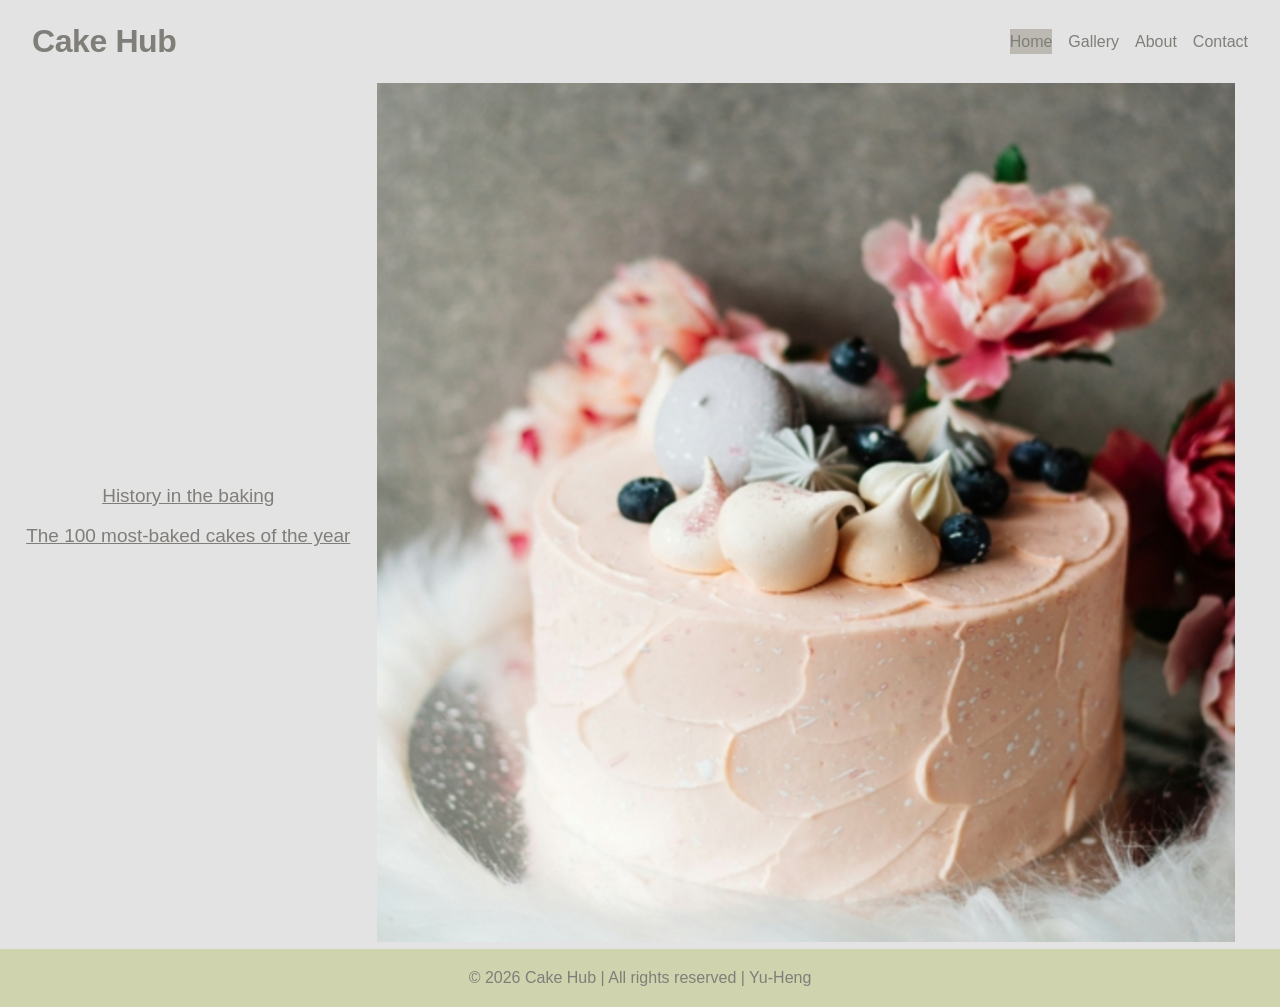
==== index.html @ 09ed1a15 "Add files via upload" ====
<!DOCTYPE html> 
<html lang ="en">
    <meta charset = "UTF-8"> 
    <meta name = "viewport" content = "width=device-width,intial-scale=1.0">
    <meta name = "description" content = "cake hub website">
    <link rel = "stylesheet" href="css/global.css">
    <link rel = "stylesheet" href="css/index.css">
    <title>Cake Hub</title>
    <body>

         <header>
            <h1> Cake Hub </h1>
            <input id="hamburger_checkbox" type="checkbox">
            <label for="hamburger_checkbox" id="hamburger_menu">
                <img id="hamburger_icon" src="images/Hamburger.png" alt="menu" width="24" height="18">
                <span class="sr-only"> Toggle navigation</span>
        </label>
        <nav>
            <a class="active_nav" href="index.html">Home</a>
            <a href="gallery.html">Gallery</a>
            <a href="about.html">About</a>
            <a href="contact.html">Contact</a>
        </nav>
    </header>

    <main>
     
    
        <aside>
            <a href="https://www.nma.gov.au/audio/historical-interpretation-series/transcripts/history-in-the-baking"> History in the baking </a>
            <a href="https://www.taste.com.au/quick-easy/galleries/100-most-baked-cakes-year/fljgzbsc"> The 100 most-baked cakes of the year </a>
        </aside>

        <section class="rose cake">
        <picture>
            <source media="(min-width: 1200px)" srcset="images/rose-1920.jpg">
            <source media="(min-width: 600px)" srcset="images/rose-960.jpg">
            <img src="images/rose-480.jpg" alt="cake hub" style="width: 100%; max-width: 100%;">
        </picture>
        </div>
    </main>

    <footer>
        <p>&copy; 2026 Cake Hub | All rights reserved | Yu-Heng </p>
    </footer>
---- css/global.css ----
* { 
margin: 0;
padding: 0;
box-sizing: border-box;
}

body {
    font-family: Verdana, Geneva, Tahoma, sans-serif;
    line-height: 1.6;
    color: #807E79 ;
    background-color: #E3E3E3;
    min-height: 100vh;
    display: flex;
    flex-direction: column;
    scroll-behavior: smooth;
}

header {
    background-color: #E3E3E3;
    color: #807E79;
    padding: 16px 32px;
    position: sticky;
    top: 0;
    left: 0;
    width: 100%;
    z-index: 1000;
    display: flex;
    justify-content: space-between;
    align-items: center;
}

footer {
  background-color: #CFD4AE;
  color: #807E79;
  padding: 16px 32px;
  text-align: center;
  font-size: 16px;
  width: 100%;
  margin-top: auto;
}

h1 {
  font-family: 'Segoe UI', Tahoma, Geneva, Verdana, sans-serif;
  font-size: 32px;
  font-weight: 700;
  letter-spacing: -0.4px;
  flex: 1;
}

#hamburger_checkbox {
  display: none;
}

#hamburger_menu {
  display: none;
  cursor: pointer;
  z-index: 1001;
  margin-left: 16px;
}

#hamburger_icon {
  display: none;
  width: 50px;
  height: 50px;
  object-fit: contain;
}

.sr-only{
  position: absolute;
  width: 1px;
  height: 1px;
  padding: 0;
  margin: -1px;
  overflow: hidden;
  clip-path: none;
  white-space: nowrap;
  border: 0;
}

nav {
  display: flex;
  gap: 16px;
  justify-content: flex-end;
  flex: none;
}

nav a, nav a:visited {
    color: #807E79;
    text-decoration: none;
}

nav a:hover {
    background: #BBB9B2;
    color: white;
    transform: none;
}

nav a.active_nav{
    background: #BBB9B2;
    color: #807E79;
}

@media only screen and (max-width:768px) {

  #hamburger_menu{
     display: block;
    }
  #hamburger_icon {
     display: block;
    }  
    
    nav {
        display: none;
        flex-direction: column;
        gap: 16px;
        background-color: #E8CCC5;
        position: absolute;
        top: 100%;
        right: 0;
        width: 200px;
        z-index: 999;
        border-radius: 0 0 8px 8px;
    }

    #hamburger_checkbox:checked ~ nav{
        display: flex;
    }

    nav a {
        padding: 16px;
        font-size: 19px;
        border-radius: 0;
        text-align: center;
    }
}

@media only screen and (max-width: 760px) {

  #hamburger_menu {
     display: none;
    }

   nav {
    display: flex !important;
    flex-direction: row;
    gap: 32px;
    position: static;
    width: auto;
    background: none;
   } 
}
---- css/index.css ----
h2 {
    display: none;
}

p {
    text-align: center;
}

aside {
    font-size: 19px;
    padding: 0px 0;
    text-align: center;
    width: 100%;
}

aside a {
    color: #807E79;
    display: block;
    padding: 5px 0;
    width: 100%;
}

aside a:hover {
    background-color: #BBB9B2;
    color: #CFD4AE;
} 

.hero {
    width: 100%;
    aspect-ratio: 3/1;
    overflow: hidden;
    position: relative;
    display: flex;
    align-items: center;
    justify-content: center;
    border-radius: 12px;
}

.hero img {
    width: 100%;
    height: 100%;
    object-fit: cover;
    position: absolute;
    inset: 0;
}

@media only screen and (min-width: 760px) {
    main {
        display: flex;
        padding-right: 25px;
        box-sizing: border-box;
    }
aside{
    align-items: center;
    display: flex;
    flex-direction: column;
    float: left;
    justify-content: center;
    width: 30%;
}

section {
    display: block;
    float: right;
    width: 70%;
    padding-right: 20px;
    box-sizing: border-box;
}

.indevbody {
    align-self: center;
    margin: 10px;
    padding: 10px;
    box-sizing: border-box;
    background-color: darkolivegreen;
    color: #807E79;
    font-size: 19px;
    line-height: 1.6;
}

}
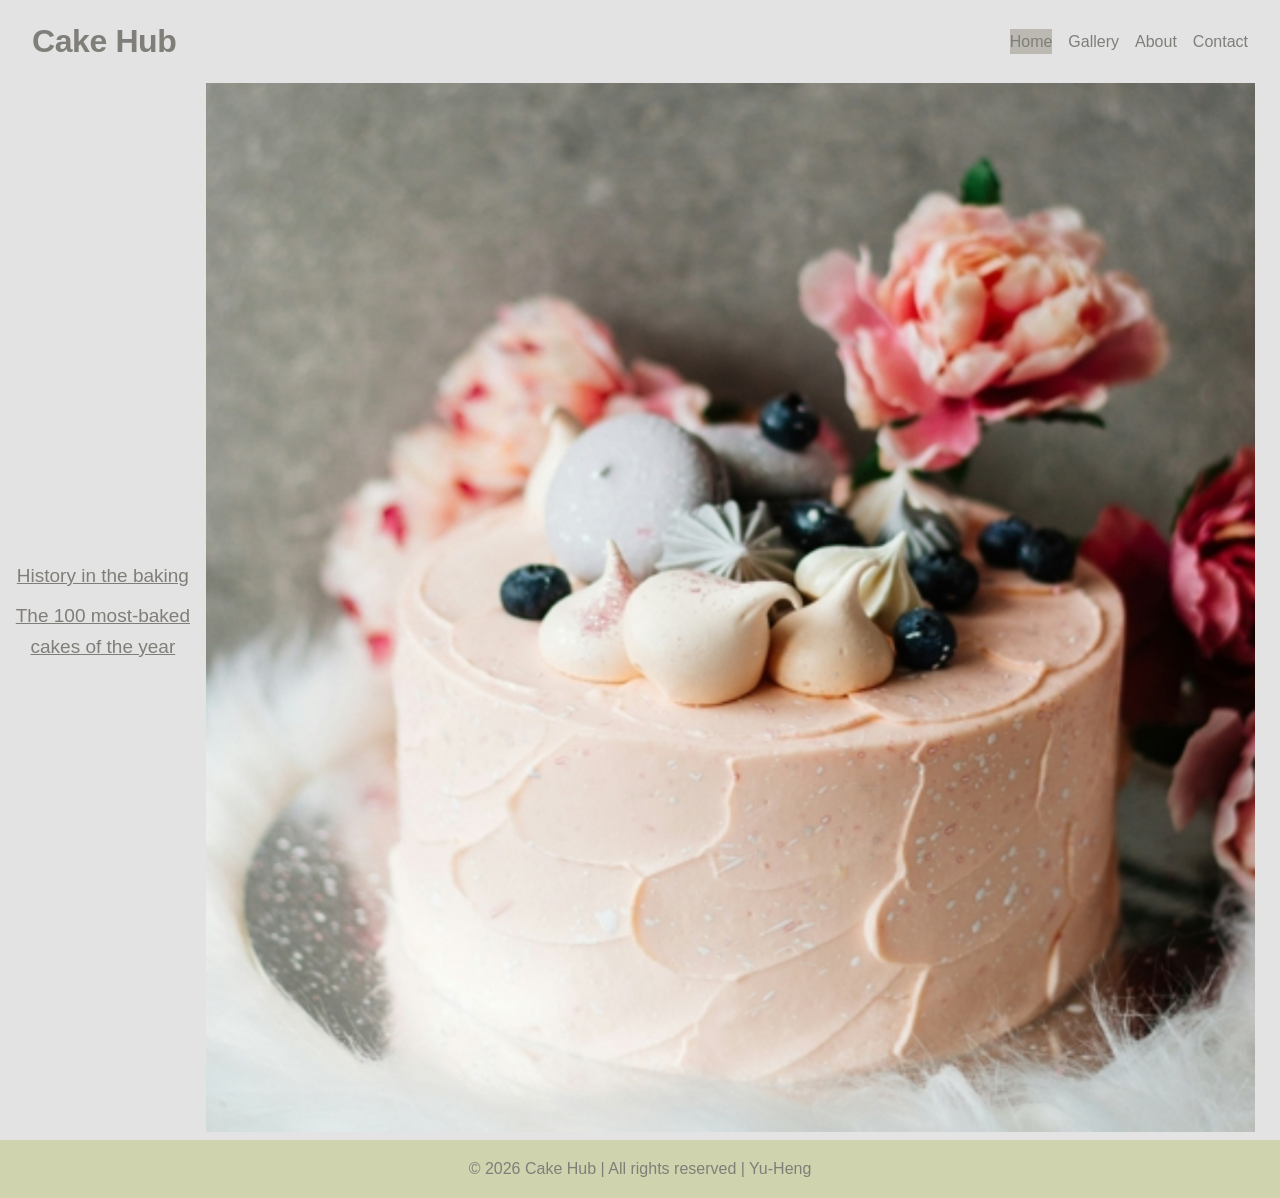
==== commit 3c6dddd0: "Fix HTML formatting and structure" ====
--- a/index.html
+++ b/index.html
@@ -31,7 +31,7 @@
             <a href="https://www.taste.com.au/quick-easy/galleries/100-most-baked-cakes-year/fljgzbsc"> The 100 most-baked cakes of the year </a>
         </aside>
 
-        <section class="rose cake">
+        <div class="rose cake">
         <picture>
             <source media="(min-width: 1200px)" srcset="images/rose-1920.jpg">
             <source media="(min-width: 600px)" srcset="images/rose-960.jpg">
--- a/css/global.css
+++ b/css/global.css
@@ -133,19 +133,3 @@
         text-align: center;
     }
 }
-
-@media only screen and (max-width: 760px) {
-
-  #hamburger_menu {
-     display: none;
-    }
-
-   nav {
-    display: flex !important;
-    flex-direction: row;
-    gap: 32px;
-    position: static;
-    width: auto;
-    background: none;
-   } 
-}
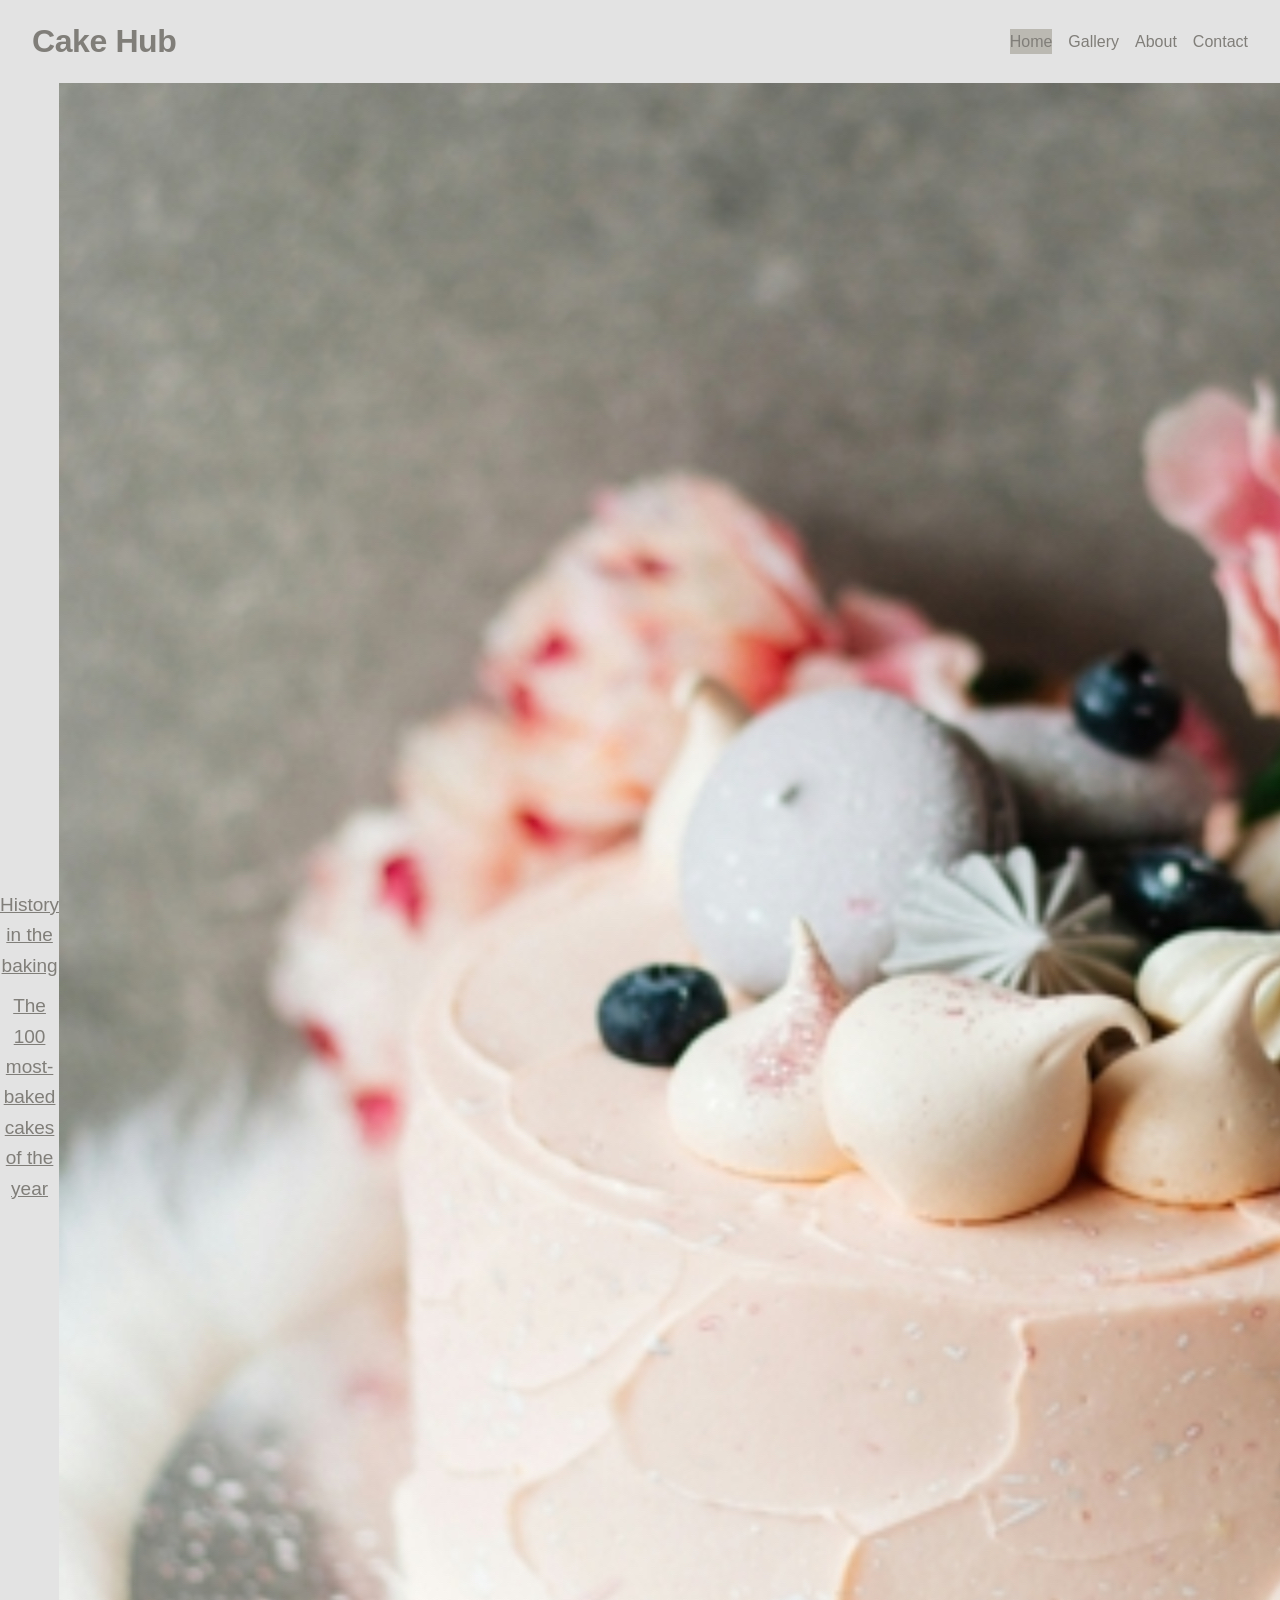
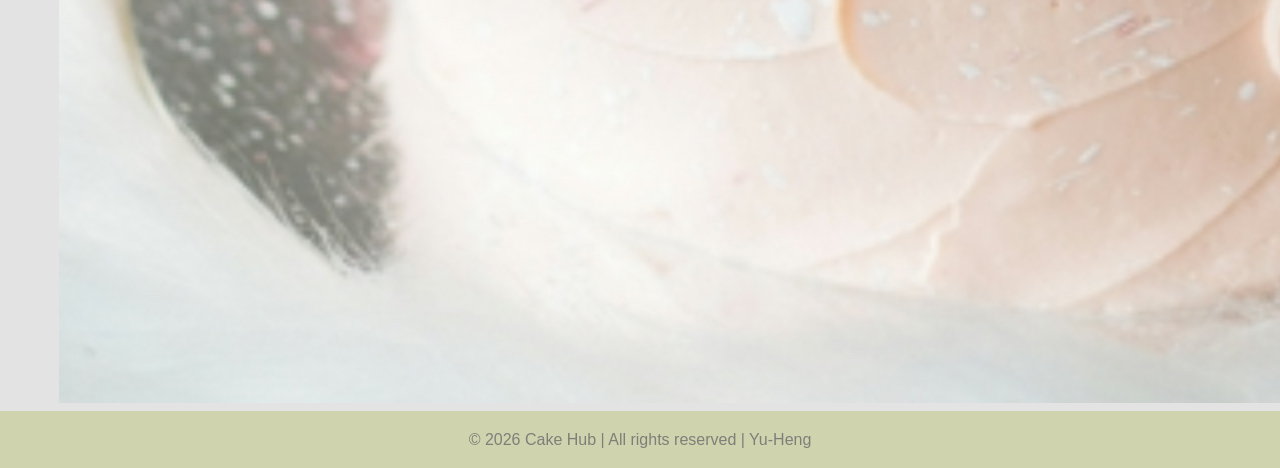
==== commit f7e3eb28: "Fix HTML structure and add head section" ====
--- a/index.html
+++ b/index.html
@@ -1,12 +1,14 @@
 <!DOCTYPE html> 
 <html lang ="en">
+<head>    
     <meta charset = "UTF-8"> 
     <meta name = "viewport" content = "width=device-width,intial-scale=1.0">
     <meta name = "description" content = "cake hub website">
     <link rel = "stylesheet" href="css/global.css">
     <link rel = "stylesheet" href="css/index.css">
     <title>Cake Hub</title>
-    <body>
+ </head>   
+ <body>
 
          <header>
             <h1> Cake Hub </h1>
@@ -35,7 +37,7 @@
         <picture>
             <source media="(min-width: 1200px)" srcset="images/rose-1920.jpg">
             <source media="(min-width: 600px)" srcset="images/rose-960.jpg">
-            <img src="images/rose-480.jpg" alt="cake hub" style="width: 100%; max-width: 100%;">
+            <img src="images/rose-480.jpg" alt="cake hub">
         </picture>
         </div>
     </main>
@@ -43,5 +45,6 @@
     <footer>
         <p>&copy; 2026 Cake Hub | All rights reserved | Yu-Heng </p>
     </footer>    
-   
+ </body>
+</html>
 
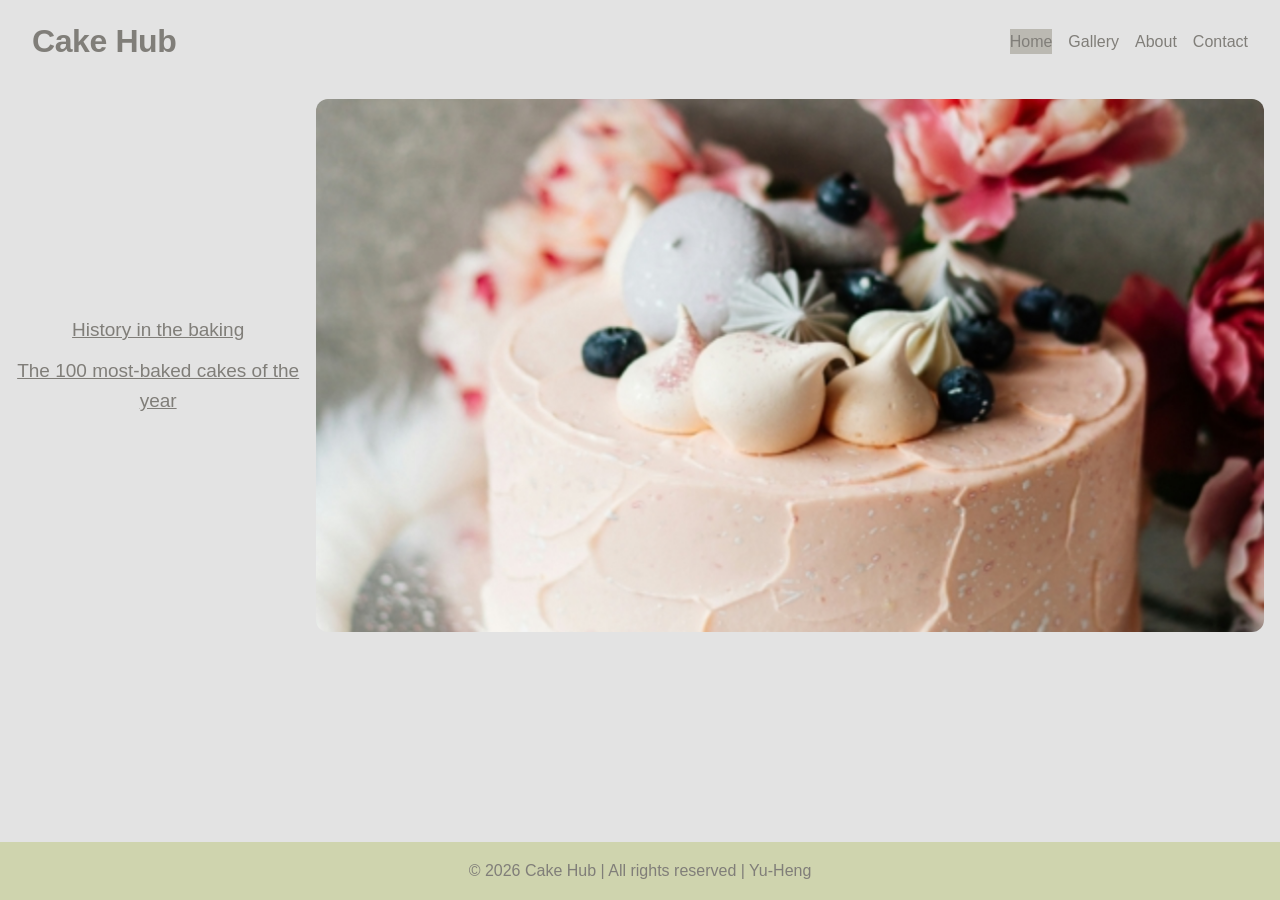
==== commit bf581bbb: "Change class name from 'rose cake' to 'hero' Updated the class name from 'rose cake' to 'hero' for b" ====
--- a/index.html
+++ b/index.html
@@ -33,7 +33,7 @@
             <a href="https://www.taste.com.au/quick-easy/galleries/100-most-baked-cakes-year/fljgzbsc"> The 100 most-baked cakes of the year </a>
         </aside>
 
-        <div class="rose cake">
+        <div class="hero">
         <picture>
             <source media="(min-width: 1200px)" srcset="images/rose-1920.jpg">
             <source media="(min-width: 600px)" srcset="images/rose-960.jpg">
--- a/css/index.css
+++ b/css/index.css
@@ -27,7 +27,7 @@
 
 .hero {
     width: 100%;
-    aspect-ratio: 3/1;
+    aspect-ratio: 16 / 9;
     overflow: hidden;
     position: relative;
     display: flex;
@@ -47,36 +47,23 @@
 @media only screen and (min-width: 760px) {
     main {
         display: flex;
-        padding-right: 25px;
-        box-sizing: border-box;
+        align-items: stretch;
+        gap: 16px;
+        padding: 16px;
+    }
     }
 aside{
-    align-items: center;
     display: flex;
     flex-direction: column;
-    float: left;
+    align-items: center;
     justify-content: center;
     width: 30%;
 }
 
 section {
-    display: block;
-    float: right;
-    width: 70%;
-    padding-right: 20px;
-    box-sizing: border-box;
+  width: 70%;
 }
 
-.indevbody {
-    align-self: center;
-    margin: 10px;
-    padding: 10px;
-    box-sizing: border-box;
-    background-color: darkolivegreen;
-    color: #807E79;
-    font-size: 19px;
-    line-height: 1.6;
-}
 
 }
     
